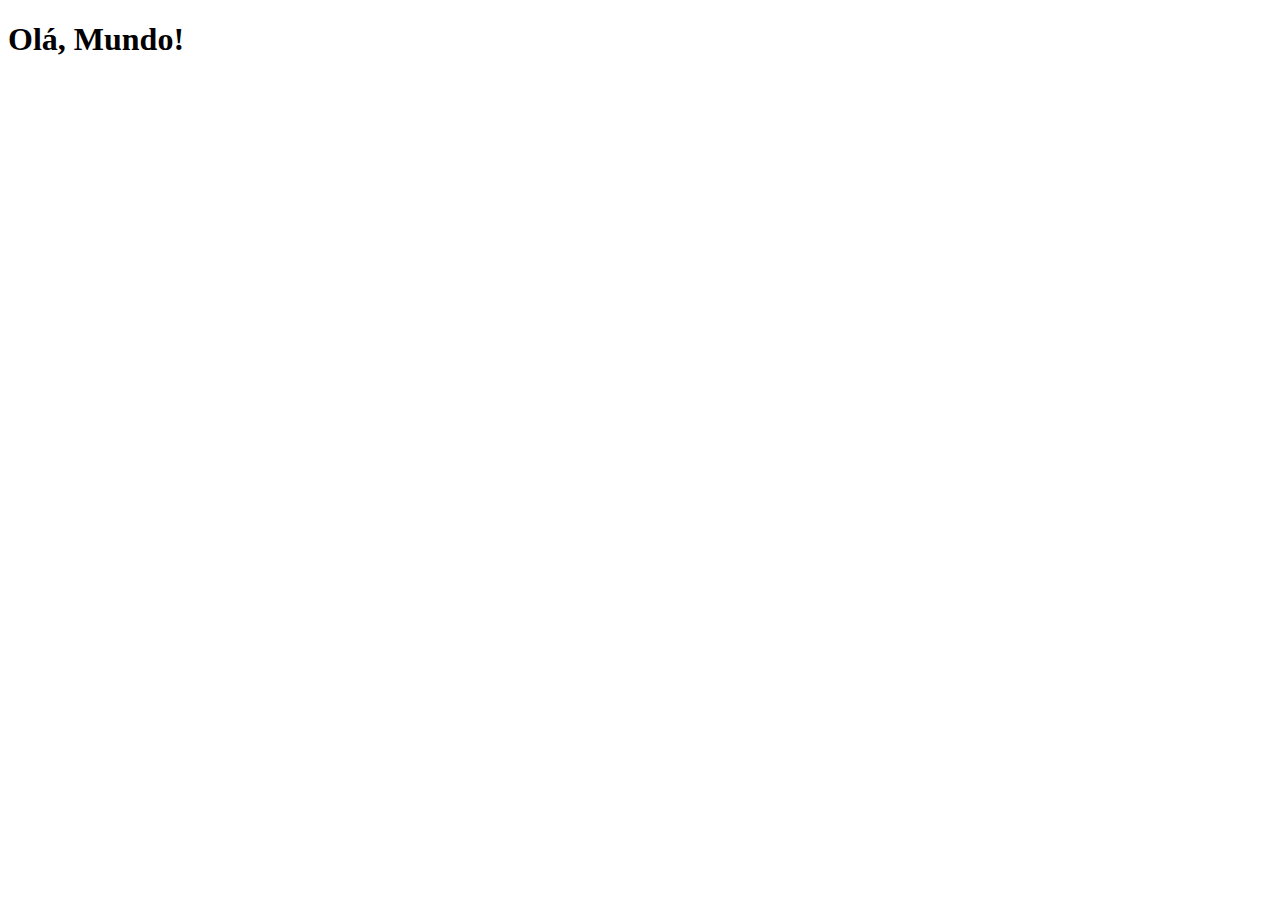
==== index.html @ 84941081 "criação index projeto-redes-sociais" ====
<!DOCTYPE html>
<html lang="pt-br">
<head>
    <meta charset="UTF-8">
    <meta http-equiv="X-UA-Compatible" content="IE=edge">
    <meta name="viewport" content="width=device-width, initial-scale=1.0">
    <link rel="shortcut icon" href="favicon.ico" type="image/x-icon">
    <title>Projeto Redes Sociais</title>
</head>
<body>
    <h1>Olá, Mundo!</h1>
</body>
</html>
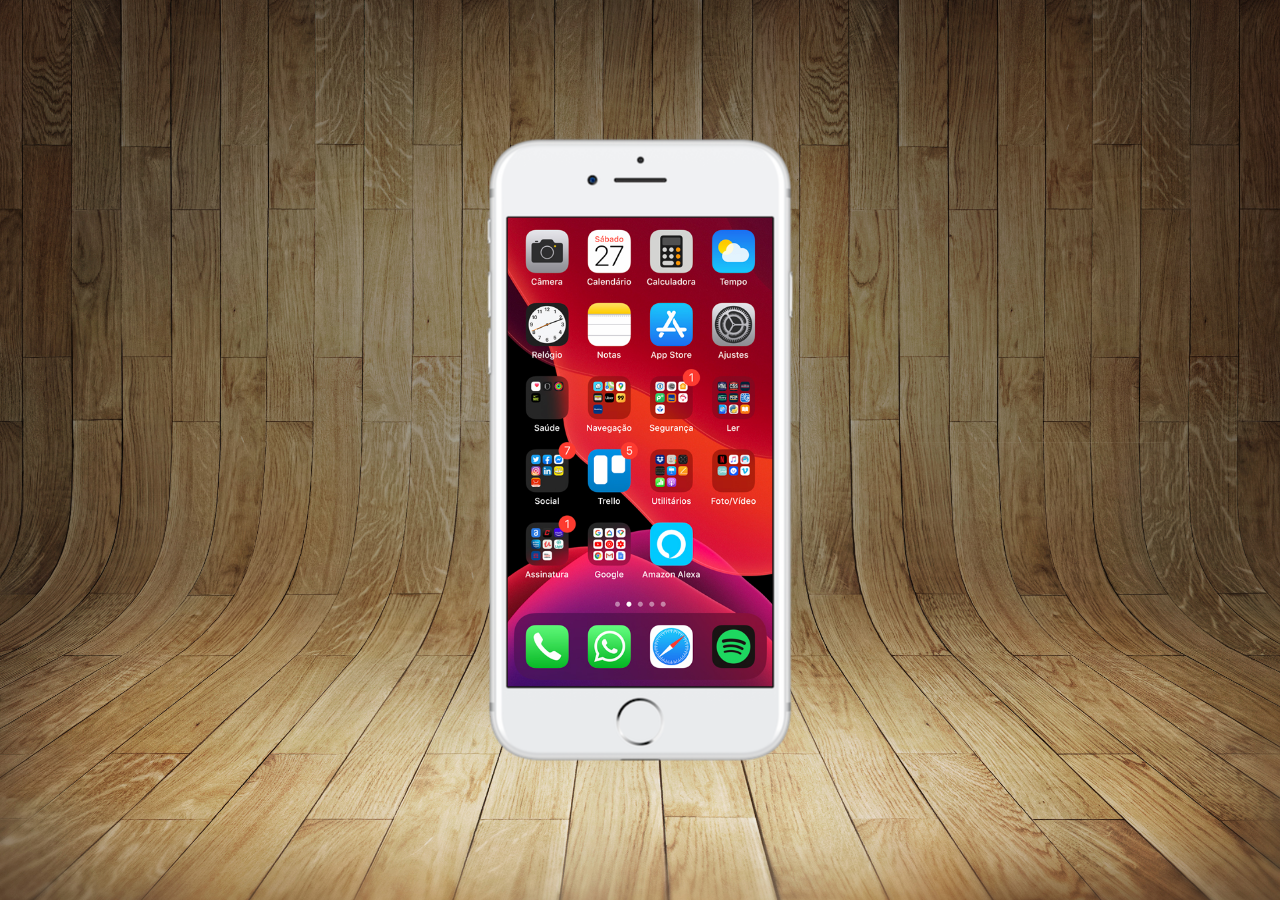
==== commit cef6ad80: "tela home" ====
--- a/index.html
+++ b/index.html
@@ -5,9 +5,17 @@
     <meta http-equiv="X-UA-Compatible" content="IE=edge">
     <meta name="viewport" content="width=device-width, initial-scale=1.0">
     <link rel="shortcut icon" href="favicon.ico" type="image/x-icon">
+    <link rel="stylesheet" href="estilos/style.css">
     <title>Projeto Redes Sociais</title>
 </head>
 <body>
-    <h1>Olá, Mundo!</h1>
+    <main>
+        <section id="celular">
+            <iframe src="home.html" name="tela" id="tela" frameborder="0"></iframe>
+        </section>
+        <section id="redes-sociais">
+
+        </section>
+    </main>
 </body>
 </html>--- a/estilos/style.css
+++ b/estilos/style.css
@@ -0,0 +1,42 @@
+@charset "UTF-8";
+
+* {
+    margin: 0;
+    padding: 0;
+    font-family: Arial, Helvetica, sans-serif;
+}
+
+html, body {
+    height: 100vh;
+    width: 100vw;
+    background-color: black;
+}
+
+body {
+    background: url('../imagens/fundo-madeira.jpg') no-repeat top center;
+    background-size: cover;
+    background-attachment: fixed;
+}
+
+main {
+    position: relative;
+    height: 100vh;
+}
+
+section#celular {
+    position: absolute;
+    top: 50%;
+    left: 50%;
+    transform: translate(-50%, -50%);
+    height: 627px;
+    width: 311px;
+    background: url('../imagens/frame-iphone.png') no-repeat;   
+}
+
+iframe#tela {
+    position: relative;
+    top: 81px;
+    left: 23px;
+    width: 265px;
+    height: 469px;
+}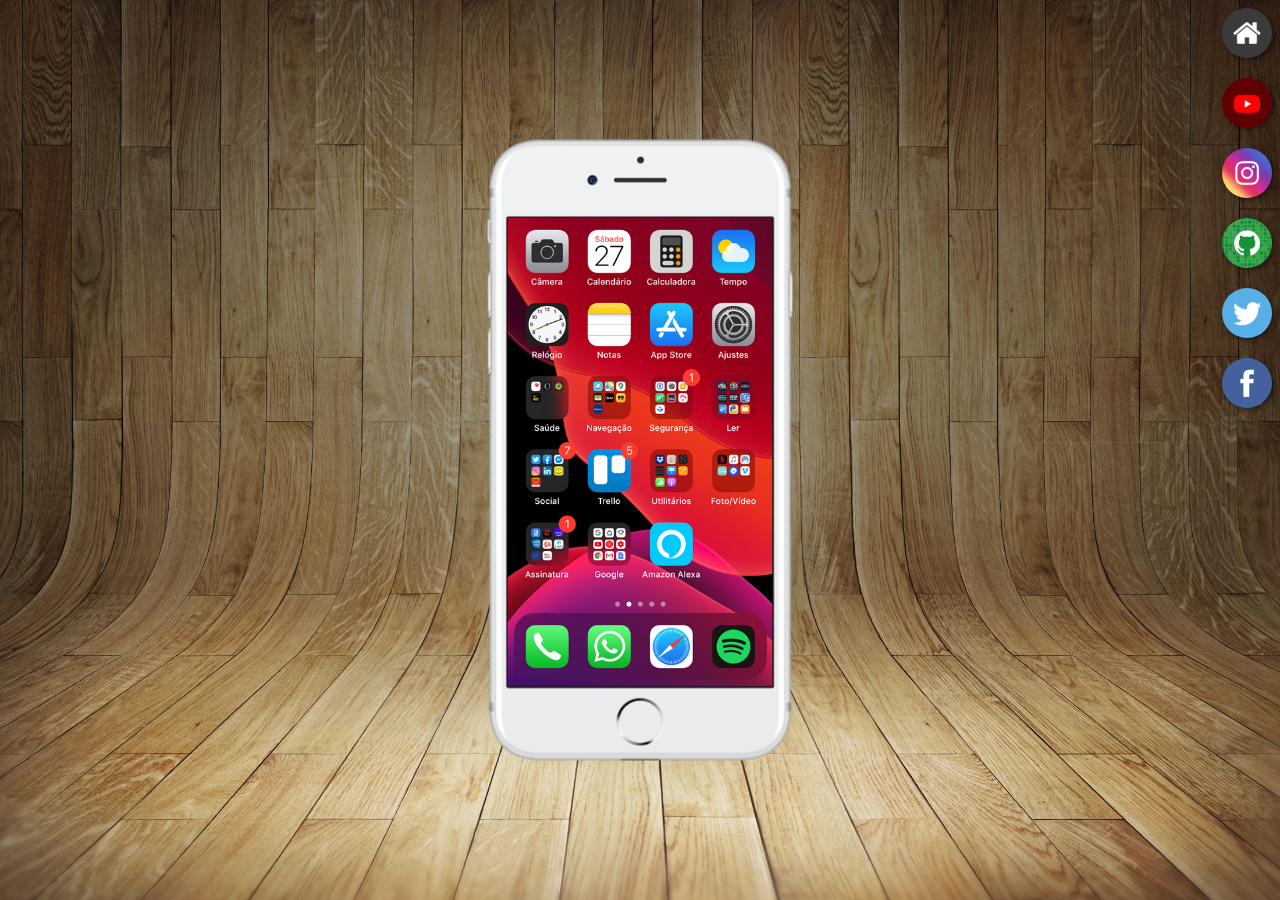
==== commit 9bb88f41: "botões na lateral" ====
--- a/index.html
+++ b/index.html
@@ -11,10 +11,17 @@
 <body>
     <main>
         <section id="celular">
-            <iframe src="home.html" name="tela" id="tela" frameborder="0"></iframe>
+            <iframe src="home.html" name="tela" id="tela" frameborder="0">
+                Seu navegador não é compatível com iframes.
+            </iframe>
         </section>
         <section id="redes-sociais">
-
+            <a href="#" target="tela"><img src="imagens/logo-home.jpg" alt="Home"></a><br>
+            <a href="#" target="tela"><img src="imagens/logo-youtube.jpg" alt="YouTube"></a><br>
+            <a href="#" target="tela"><img src="imagens/logo-instagram.jpg" alt="Instagram"></a><br>
+            <a href="#" target="tela"><img src="imagens/logo-github.jpg" alt="GitHub"></a><br>
+            <a href="#" target="tela"><img src="imagens/logo-twitter.jpg" alt="Twitter"></a><br>
+            <a href="#" target="tela"><img src="imagens/logo-facebook.jpg" alt="Facebook"></a>
         </section>
     </main>
 </body>
--- a/estilos/style.css
+++ b/estilos/style.css
@@ -39,4 +39,23 @@
     left: 23px;
     width: 265px;
     height: 469px;
+}
+
+section#redes-sociais {
+    text-align: right;
+}
+
+section#redes-sociais img {
+    width: 50px;
+    margin: 8px;
+    border-radius: 50%;
+    box-shadow: 2px 2px 5px rgba(0, 0, 0, 0.5);
+    box-sizing: border-box; /* evita que os botões se desloquem no hover */
+}
+
+section#redes-sociais img:hover {
+    border: 2px solid rgba(255, 255, 255, 0.6);
+    transform: translate(-3px, -3px);
+    box-shadow: 5px 5px 10px rgba(0, 0, 0, 0.5);
+    transition: transform .1s, border .1s;
 }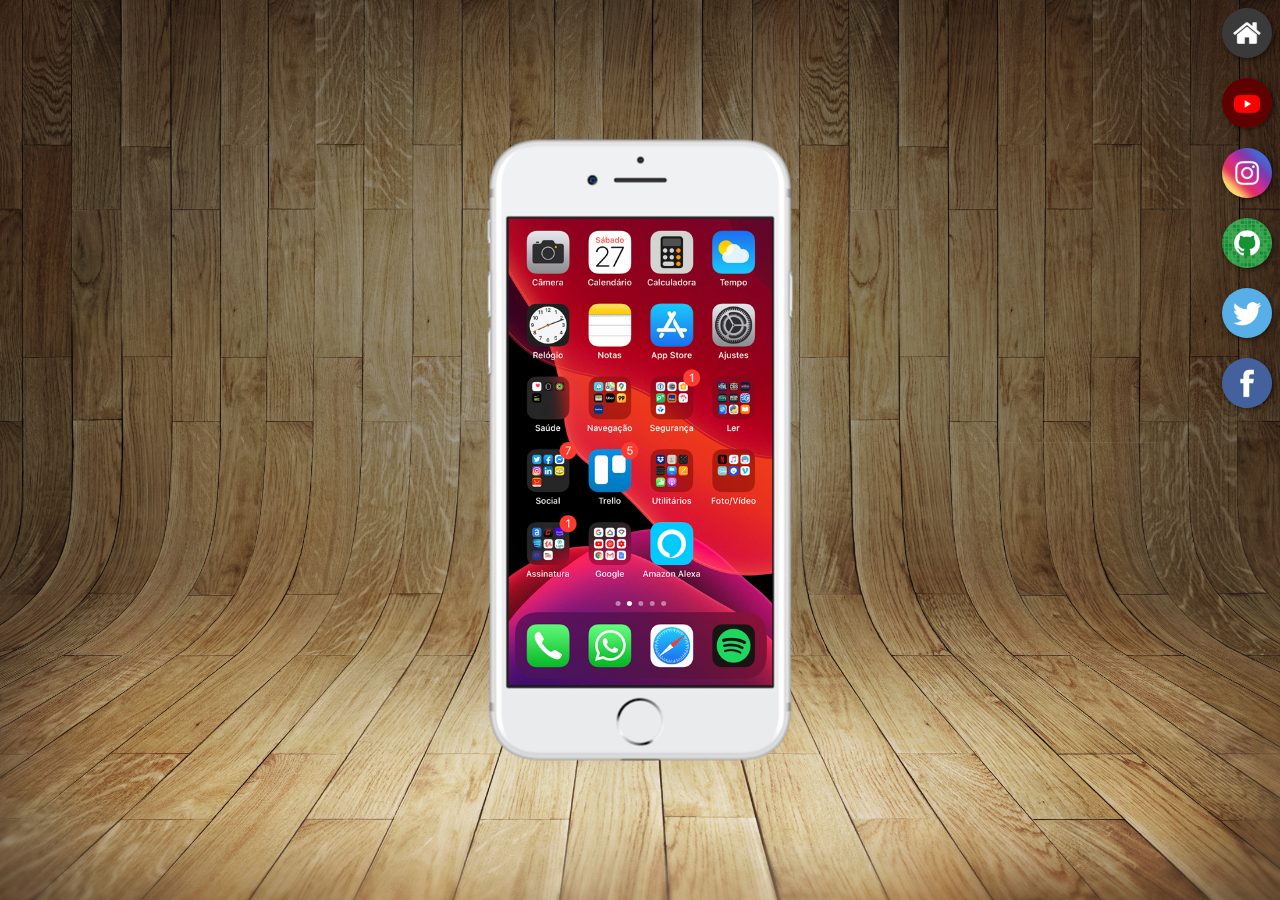
==== commit f72db3a8: "criação páginas redes-sociais" ====
--- a/index.html
+++ b/index.html
@@ -16,12 +16,12 @@
             </iframe>
         </section>
         <section id="redes-sociais">
-            <a href="#" target="tela"><img src="imagens/logo-home.jpg" alt="Home"></a><br>
-            <a href="#" target="tela"><img src="imagens/logo-youtube.jpg" alt="YouTube"></a><br>
-            <a href="#" target="tela"><img src="imagens/logo-instagram.jpg" alt="Instagram"></a><br>
-            <a href="#" target="tela"><img src="imagens/logo-github.jpg" alt="GitHub"></a><br>
-            <a href="#" target="tela"><img src="imagens/logo-twitter.jpg" alt="Twitter"></a><br>
-            <a href="#" target="tela"><img src="imagens/logo-facebook.jpg" alt="Facebook"></a>
+            <a href="home.html" target="tela"><img src="imagens/logo-home.jpg" alt="Home"></a><br>
+            <a href="youtube.html" target="tela"><img src="imagens/logo-youtube.jpg" alt="YouTube"></a><br>
+            <a href="instagram.html" target="tela"><img src="imagens/logo-instagram.jpg" alt="Instagram"></a><br>
+            <a href="github.html" target="tela"><img src="imagens/logo-github.jpg" alt="GitHub"></a><br>
+            <a href="twitter.html" target="tela"><img src="imagens/logo-twitter.jpg" alt="Twitter"></a><br>
+            <a href="facebook.html" target="tela"><img src="imagens/logo-facebook.jpg" alt="Facebook"></a>
         </section>
     </main>
 </body>
--- a/estilos/style.css
+++ b/estilos/style.css
@@ -35,10 +35,10 @@
 
 iframe#tela {
     position: relative;
-    top: 81px;
-    left: 23px;
-    width: 265px;
-    height: 469px;
+    top: 82px;
+    left: 24px;
+    width: 264px;
+    height: 467px;
 }
 
 section#redes-sociais {
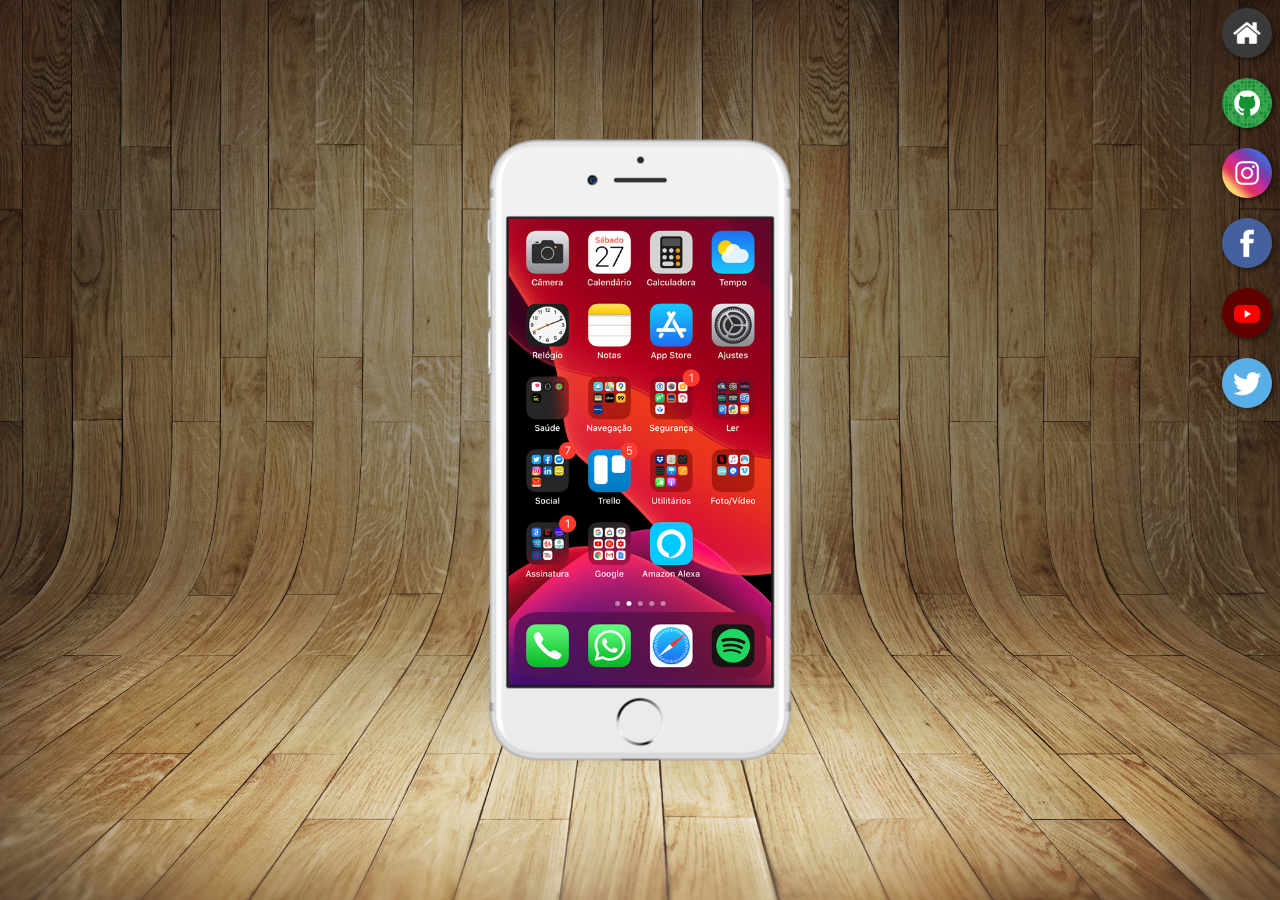
==== commit 2e859fb5: "atualização redes sociais próprias" ====
--- a/index.html
+++ b/index.html
@@ -17,11 +17,11 @@
         </section>
         <section id="redes-sociais">
             <a href="home.html" target="tela"><img src="imagens/logo-home.jpg" alt="Home"></a><br>
-            <a href="youtube.html" target="tela"><img src="imagens/logo-youtube.jpg" alt="YouTube"></a><br>
+            <a href="github.html" target="tela"><img src="imagens/logo-github.jpg" alt="GitHub"></a><br>
             <a href="instagram.html" target="tela"><img src="imagens/logo-instagram.jpg" alt="Instagram"></a><br>
-            <a href="github.html" target="tela"><img src="imagens/logo-github.jpg" alt="GitHub"></a><br>
-            <a href="twitter.html" target="tela"><img src="imagens/logo-twitter.jpg" alt="Twitter"></a><br>
-            <a href="facebook.html" target="tela"><img src="imagens/logo-facebook.jpg" alt="Facebook"></a>
+            <a href="facebook.html" target="tela"><img src="imagens/logo-facebook.jpg" alt="Facebook"></a><br> 
+            <a href="youtube.html" target="tela"><img src="imagens/logo-youtube.jpg" alt="YouTube"></a><br>             
+            <a href="twitter.html" target="tela"><img src="imagens/logo-twitter.jpg" alt="Twitter"></a>     
         </section>
     </main>
 </body>
--- a/estilos/style.css
+++ b/estilos/style.css
@@ -37,7 +37,7 @@
     position: relative;
     top: 82px;
     left: 24px;
-    width: 264px;
+    width: 263px;
     height: 467px;
 }
 
